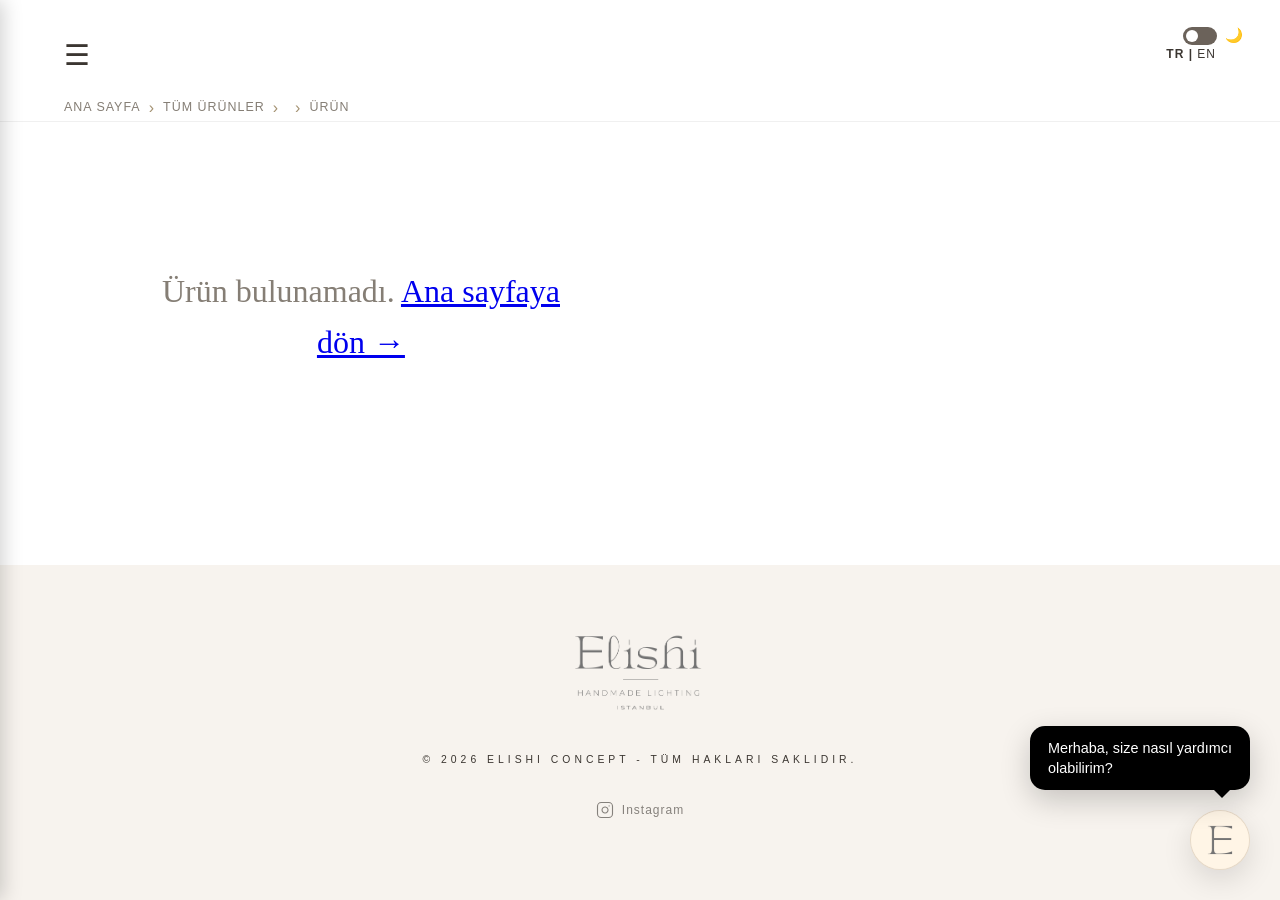
==== product.html @ 79ed32df "commit" ====
<!DOCTYPE html>
<html lang="tr">

<head>
    <meta charset="UTF-8">
    <meta name="viewport" content="width=device-width, initial-scale=1.0">
    <title>El Yapımı Abajur Modelleri | Handmade Bespoke Lampshades | Elishi Concept</title>
    <link rel="icon" type="image/png" href="images/favicon.png?v=5">
    <link rel="shortcut icon" type="image/png" href="images/favicon.png?v=5">
    <meta name="description" content="El yapımı kumaş abajur modelleri, vintage ve özel tasarım aydınlatmalar. Handmade bespoke lampshades, vintage lighting and unique lampstands. Discover Elishi Concept.">
    <!-- Security: Referrer Policy -->
    <meta name="referrer" content="strict-origin-when-cross-origin">
    <!-- Security: Content Security Policy (Tighter for YouTube/Media) -->
    <meta http-equiv="Content-Security-Policy"
        content="default-src 'self' https:; script-src 'self' 'unsafe-inline' https://*.youtube.com https://*.ytimg.com; style-src 'self' 'unsafe-inline' https://fonts.googleapis.com; font-src 'self' https://fonts.gstatic.com; img-src 'self' data: https:; frame-src https://*.youtube.com https://*.youtube-nocookie.com; connect-src 'self' https:; frame-ancestors 'self';">
    <!-- Security: X-Content-Type-Options -->
    <meta http-equiv="X-Content-Type-Options" content="nosniff">
    <link rel="stylesheet" href="style.css?v=109">
    <link rel="stylesheet" href="product.css?v=12">
    <link rel="preconnect" href="https://fonts.googleapis.com">
    <link rel="preconnect" href="https://fonts.gstatic.com" crossorigin>
    <link href="https://fonts.googleapis.com/css2?family=Cormorant+Garamond:ital,wght@0,300;0,400;0,600;1,400&family=Playfair+Display:ital,wght@0,400;0,600;1,400&family=Lato:wght@300;400;700&display=swap"
        rel="stylesheet">
</head>

<body>

    <!-- Kapatma/Gölge Katmanı -->
    <div id="menuOverlay" class="menu-overlay"></div>

    <!-- Yana Açılır Çekmece Menü -->
    <div id="sideDrawer" class="side-drawer">
        <div class="drawer-header">
            <button id="closeBtn" class="close-btn">&times;</button>
        </div>
        <nav class="drawer-nav">
            <a href="index.html#hero" class="drawer-link" data-i18n="nav_home">Ana Sayfa</a>
            <a href="index.html#behind-the-scenes" class="drawer-link" data-i18n="nav_manifesto">Hikayemiz</a>
            <a href="index.html#collection" class="drawer-link" data-i18n="nav_collection">Koleksiyon</a>
        </nav>
    </div>

    <!-- Üst Bar (Navbar) -->
    <header class="navbar">
        <div class="nav-left">
            <button id="hamburgerBtn" class="hamburger-btn" aria-label="Menüyü Aç">&#9776;</button>
        </div>

        <div class="logo nav-center">
            <a href="index.html#hero" aria-label="Ana Sayfa"><img src="images/logo.png?v=3" alt="Elishi Concept Logosu"></a>
        </div>

        <div class="nav-right nav-utilities">
            <span class="lang-switch"><span id="langTr" style="cursor:pointer; font-weight:bold;">TR</span> | <span id="langEn" style="cursor:pointer;">EN</span></span>
            <div class="night-toggle-wrapper" title="Gece Atmosferi">
                <label class="switch micro-switch">
                    <input type="checkbox" id="navbarNightToggle">
                    <span class="slider round"></span>
                </label>
                <span class="moon-icon">🌙</span>
            </div>
        </div>
    </header>

    <!-- Breadcrumb -->
    <nav class="breadcrumb-bar">
        <a href="index.html" data-i18n="bc_home">Ana Sayfa</a>
        <span class="bc-sep">›</span>
        <a href="index.html#collection" data-i18n="filter_all">Koleksiyonlar</a>
        <span class="bc-sep">›</span>
        <a id="breadcrumbCollection" href="#" style="text-transform: uppercase;"></a>
        <span class="bc-sep" id="bcSepCollection">›</span>
        <span id="breadcrumbName" style="text-transform: uppercase;">Ürün</span>
    </nav>

    <!-- Ürün Detay Ana İçeriği -->
    <main class="product-page">

        <!-- SOL: Image Slider -->
        <div class="product-gallery">
            <!-- Thumbnails (solda dikey) -->
            <div class="gallery-thumbs" id="galleryThumbs">
                <!-- JS ile doldurulacak -->
            </div>

            <!-- Ana Büyük Görsel -->
            <div class="gallery-main">
                <div class="gallery-main-inner">
                    <!-- Crossfade için iki üst üste görsel -->
                    <img id="imgA" class="gallery-slide" src="" alt="Ürün Görseli">
                    <img id="imgB" class="gallery-slide" src="" alt="Ürün Görseli">
                    <!-- Önceki / Sonraki oklar -->
                    <button class="gallery-arrow gallery-prev" id="galleryPrev" aria-label="Önceki">&#8249;</button>
                    <button class="gallery-arrow gallery-next" id="galleryNext" aria-label="Sonraki">&#8250;</button>
                    <!-- Indicator dots -->
                    <div class="gallery-dots" id="galleryDots"></div>
                </div>
            </div>
        </div>

        <!-- SAĞ: Ürün Bilgileri -->
        <div class="product-info">
            <!-- Tag (New, Premium vb) -->
            <span class="product-tag" id="productTag"></span>

            <!-- İsim -->
            <h1 class="product-name" id="productName">Yükleniyor...</h1>
            <p class="product-subtitle" id="productSubtitle"></p>

            <!-- Fiyat kaldırıldı -->


            <!-- Ayırıcı çizgi -->
            <hr class="info-divider">

            <!-- Hikaye -->
            <div class="product-story">
                <h3 data-i18n="prod_story">Ürün Hikayesi</h3>
                <p id="productStory"></p>
            </div>

            <!-- Özellikler -->
            <div class="product-features">
                <h3 data-i18n="prod_features">Özellikler</h3>
                <ul id="productFeatures"></ul>
            </div>

            <!-- Sipariş Butonu -->
            <div class="product-actions">
                <a id="shopierBtn" href="https://www.shopier.com/elishiconcept" target="_blank" rel="noopener noreferrer" class="btn-order-primary" data-i18n="buy_shopier">
                    Shopier'den Sipariş Ver
                </a>
            </div>

            <!-- Geri dön linki -->
            <a href="index.html#collection" class="product-back-link" data-i18n="back_collection">
                ← Koleksiyona Dön
            </a>
        </div>

    </main>

    <!-- Footer -->
    <footer id="contact" class="minimal-footer">
        <div class="footer-content-centered">
            <a href="index.html#hero" aria-label="Ana Sayfa"><img loading="lazy" src="images/logo.png?v=3" alt="Elishi Concept Logosu" class="minimal-footer-logo"></a>
            <p class="minimal-copyright">&copy; 2026 ELISHI CONCEPT - <span data-i18n="footer_rights">Tüm hakları saklıdır.</span></p>
            <div class="footer-social">
                <a href="https://www.instagram.com/elishiconcept/" target="_blank" rel="noopener noreferrer" class="footer-instagram-link">
                    <svg xmlns="http://www.w3.org/2000/svg" width="20" height="20" viewBox="0 0 24 24" fill="none" stroke="currentColor" stroke-width="1.5" stroke-linecap="round" stroke-linejoin="round">
                        <rect x="2" y="2" width="20" height="20" rx="5" ry="5"></rect>
                        <path d="M16 11.37A4 4 0 1 1 12.63 8 4 4 0 0 1 16 11.37z"></path>
                        <line x1="17.5" y1="6.5" x2="17.51" y2="6.5"></line>
                    </svg>
                    <span>Instagram</span>
                </a>
            </div>

        </div>
    </footer>

    <!-- Contact Widget -->
    <div class="contact-widget" id="contactWidget">
        <div class="welcome-bubble" id="welcomeBubble">
            Merhaba, size nasıl yardımcı olabilirim?
        </div>
        <div class="contact-popup" id="contactPopup">
            <div class="contact-popup-header">
                <h3 data-i18n="contact_title">Elishi 7/24</h3>
            </div>
            <div class="contact-links">
                <a href="https://wa.me/905325754398?text=Merhaba, bilgi almak istiyorum..." target="_blank" rel="noopener noreferrer" class="contact-link-item">
                    <svg xmlns="http://www.w3.org/2000/svg" width="24" height="24" viewBox="0 0 24 24" fill="none" stroke="currentColor" stroke-width="2" stroke-linecap="round" stroke-linejoin="round"><path d="M22 16.92v3a2 2 0 0 1-2.18 2 19.79 19.79 0 0 1-8.63-3.07 19.5 19.5 0 0 1-6-6 19.79 19.79 0 0 1-3.07-8.67A2 2 0 0 1 4.11 2h3a2 2 0 0 1 2 1.72 12.84 12.84 0 0 0 .7 2.81 2 2 0 0 1-.45 2.11L8.09 9.91a16 16 0 0 0 6 6l2.27-2.27a2 2 0 0 1 2.11-.45 12.84 12.84 0 0 0 2.81.7A2 2 0 0 1 22 16.92z"></path></svg>
                    <span data-i18n="contact_whatsapp">WhatsApp İletişim</span>
                </a>
                <a href="https://www.instagram.com/elishiconcept/" target="_blank" rel="noopener noreferrer" class="contact-link-item">
                    <svg xmlns="http://www.w3.org/2000/svg" width="24" height="24" viewBox="0 0 24 24" fill="none" stroke="currentColor" stroke-width="2" stroke-linecap="round" stroke-linejoin="round"><rect x="2" y="2" width="20" height="20" rx="5" ry="5"></rect><path d="M16 11.37A4 4 0 1 1 12.63 8 4 4 0 0 1 16 11.37z"></path><line x1="17.5" y1="6.5" x2="17.51" y2="6.5"></line></svg>
                    <span data-i18n="contact_instagram">Instagram DM</span>
                </a>
            </div>
        </div>
        <button class="contact-trigger" id="contactTrigger" aria-label="İletişim">
            <img loading="lazy" src="images/favicon.png" alt="Elishi Icon">
        </button>
    </div>

    <script src="translations.js"></script>
    <script src="products.js"></script>
    <script src="product.js"></script>
    <script src="script.js"></script>

</body>

</html>
---- style.css ----
/* Variables */
:root {
    /* Pure Luxury White Theme (Default) */
    --bg-light: #ffffff;
    --text-main: #3b3631;
    --text-muted: #857e75;
    --accent: #a39171;
    --btn-bg: #8c7b61;
    --btn-text: #fff;
    --font-heading: 'Playfair Display', serif;
    --font-serif: 'Cormorant Garamond', serif;
    --font-body: 'Lato', sans-serif;

    --transition: all 0.5s cubic-bezier(0.25, 0.46, 0.45, 0.94);
}

* {
    margin: 0;
    padding: 0;
    box-sizing: border-box;
}

html {
    scroll-behavior: smooth;
}

body {
    background-color: var(--bg-light);
    color: var(--text-main);
    font-family: var(--font-body);
    line-height: 1.6;
    overflow-x: hidden;
    transition: background-color 0.8s ease;
    display: flex;
    flex-direction: column;
    min-height: 100vh;
}

/* Night Mode - Komple Antrasit */
body.night-mode {
    background-color: #2b2e33;
    /* Antrasit */
    color: #e8e3dc;
}

body.night-mode .text-main,
body.night-mode h1,
body.night-mode h2,
body.night-mode h3,
body.night-mode h4 {
    color: #f7f1e6;
}

/* Navbar & Utilities */
.navbar {
    position: absolute;
    top: 0;
    left: 0;
    width: 100%;
    height: 110px;
    padding: 0 5%;
    display: grid;
    grid-template-columns: 1fr auto 1fr;
    align-items: center;
    background: none !important; /* Arka planı tamamen kaldırdım */
    color: #ffffff !important;
    z-index: 1000;
    border-bottom: none !important;
    transition: var(--transition);
}

.nav-left {
    display: flex;
    justify-content: flex-start;
}

.nav-center {
    display: flex;
    justify-content: center;
}

.nav-right {
    display: flex;
    justify-content: flex-end;
    align-items: center;
}

/* Hamburger Butonu */
.hamburger-btn {
    position: relative;
    z-index: 1005;
    background: none;
    border: none;
    font-size: 1.8rem;
    color: #fff; /* Fotoğraf üzerinde görünmesi için beyaz */
    cursor: pointer;
    padding: 0;
    transition: opacity 0.3s ease;
}

.hamburger-btn:hover {
    opacity: 0.7;
}

/* Menü Çekmecesi */
.side-drawer {
    position: fixed;
    top: 0;
    left: -350px;
    width: 350px;
    height: 100vh;
    background: #6a6861;
    /* Gönderdiğiniz koyu taupe/haki-gri fon */
    box-shadow: 2px 0 20px rgba(0, 0, 0, 0.2);
    z-index: 2000;
    transition: left 0.4s cubic-bezier(0.77, 0, 0.175, 1);
    display: flex;
    flex-direction: column;
    padding: 3.5rem 2.5rem;
    /* Resimdeki gibi biraz daha ferah boşluk */
}

.side-drawer.open {
    left: 0;
}



.drawer-header {
    display: flex;
    justify-content: flex-end;
    margin-bottom: 2rem;
}

.close-btn {
    background: none;
    border: none;
    font-size: 2.5rem;
    cursor: pointer;
    color: #ffffff;
    /* Beyaz çarpı */
}

.drawer-nav {
    display: flex;
    flex-direction: column;
    gap: 2.5rem;
    /* Gönderilen resimdeki esnek satır boşluğu */
}

.drawer-link {
    text-decoration: none;
    color: #e6dac3;
    /* BeauVamp lüks bej rengi */
    font-size: 0.8rem;
    /* Küçültülmüş ultra-minimal punto */
    font-family: 'Lato', sans-serif;
    /* Çentiksiz modern font */
    font-weight: 600;
    /* Okunabilirlik için net karakter */
    text-transform: uppercase;
    letter-spacing: 3px;
    /* Görseldeki ekstra ayrık harfler */
    transition: color 0.3s ease, padding-left 0.3s ease, opacity 0.3s ease;
}

.drawer-link:hover {
    opacity: 0.6;
    padding-left: 10px;
}

/* Gölgelendirme (Overlay) - Karartma Etkisi */
.menu-overlay {
    position: fixed;
    top: 0;
    left: 0;
    width: 100vw;
    height: 100vh;
    background: rgba(0, 0, 0, 0.55);
    /* Buzlanma iptal, net siyah koyulaştırma */
    z-index: 1500;
    opacity: 0;
    pointer-events: none;
    transition: opacity 0.4s ease;
}

.menu-overlay.active {
    opacity: 1;
    pointer-events: all;
}

body.night-mode .menu-overlay {
    background: rgba(0, 0, 0, 0.7);
    /* Gece moduna özel yoğun kararma */
}

.nav-utilities {
    display: flex;
    align-items: center;
    gap: 1.5rem;
    font-family: var(--font-body);
    font-size: 0.75rem;
    text-transform: uppercase;
    letter-spacing: 2px;
    font-weight: 700;
    z-index: 1010;
    position: relative;
    color: #fff; /* Fotoğraf üzerinde görünmesi için beyaz */
}

.lang-switch {
    cursor: pointer;
    letter-spacing: 1px;
    white-space: nowrap; /* Metnin alt alta binmesini engeller */
}

.night-toggle-wrapper {
    display: flex;
    align-items: center;
    gap: 0.5rem;
    position: fixed;
    right: 2.2rem;
    top: 1.5rem;
    z-index: 9999;
}

.micro-switch {
    position: relative;
    display: inline-block;
    width: 34px;
    height: 18px;
    margin: 0;
}

.micro-switch input {
    opacity: 0;
    width: 0;
    height: 0;
}

.micro-switch .slider {
    position: absolute;
    cursor: pointer;
    top: 0;
    left: 0;
    right: 0;
    bottom: 0;
    background-color: #6b625a;
    transition: .4s;
}

.micro-switch .slider:before {
    position: absolute;
    content: "";
    height: 12px;
    width: 12px;
    left: 3px;
    bottom: 3px;
    background-color: white;
    transition: .4s;
}

.micro-switch input:checked+.slider {
    background-color: var(--accent);
}

.micro-switch input:checked+.slider:before {
    transform: translateX(16px);
}

.micro-switch .slider.round {
    border-radius: 34px;
}

.micro-switch .slider.round:before {
    border-radius: 50%;
}

.moon-icon {
    font-size: 0.9rem;
}

.logo {
    display: flex;
    justify-content: center;
    align-items: center;
    /* Tam ortaya hizalandı */
    height: 110px;
}

.logo img {
    max-height: 100px;
    margin: 0;
    transform: scale(2.6) translateY(20px);
    max-width: 500px;
    width: auto;
    object-fit: contain;
    z-index: 1000;
    pointer-events: none;
    transition: var(--transition);
    filter: brightness(0) invert(1) !important; /* Beyaz logoyu garantiye aldım */
}

.navbar .mega-nav {
    display: flex;
    gap: 3rem;
}

.navbar nav a {
    text-decoration: none;
    color: var(--text-main);
    font-size: 0.85rem;
    text-transform: uppercase;
    letter-spacing: 1.5px;
    transition: color 0.3s;
    font-weight: 700;
}

.navbar nav a:hover {
    color: var(--accent);
}

/* Hero Section */
.hero-section {
    position: relative;
    height: 100vh;
    width: 100%;
    display: flex;
    align-items: flex-end; /* İçeriği en alta çektik */
    justify-content: center;
    padding-bottom: 120px; /* Noktaların biraz üzerine hizaladık */
    text-align: center;
    overflow: hidden;
}

.hero-slider {
    position: absolute;
    top: 0;
    left: 0;
    width: 100%;
    height: 100%;
    z-index: 1;
}

.slide {
    position: absolute;
    top: 0;
    left: 0;
    width: 100%;
    height: 100%;
    background-size: cover;
    background-position: center;
    opacity: 0;
    transition: opacity 1.5s ease-in-out;
}

.slide.active {
    opacity: 1;
}

/* Overlay to ensure text readability */
.hero-slider::after {
    content: '';
    position: absolute;
    top: 0;
    left: 0;
    width: 100%;
    height: 100%;
    background: linear-gradient(rgba(0, 0, 0, 0.4), rgba(0, 0, 0, 0.1));
    z-index: 2;
}

.hero-content {
    position: relative;
    z-index: 10;
    max-width: 800px;
    padding: 0 5%;
}

body.night-mode .hero-section {
    background: linear-gradient(rgba(26, 23, 20, 0.7), rgba(26, 23, 20, 0.9)), url("images/banner.webp") center/cover;
}

.hero-content {
    max-width: 800px;
    animation: fadeIn 1.5s ease;
}

.hero-content .subtitle {
    font-family: var(--font-serif);
    font-style: italic;
    font-size: 1.5rem;
    color: var(--accent);
    margin-bottom: 0.5rem;
}

.hero-content h1 {
    font-family: 'Cormorant Garamond', serif;
    font-size: 56px;
    font-weight: 300;
    letter-spacing: 1px;
    line-height: 1.1;
    margin-bottom: 8rem; /* Koleksiyonu İncele butonu ile araya daha geniş boşluk eklendi */
}

.hero-content .subtitle {
    font-family: 'Inter', sans-serif;
    font-size: 15px;
    max-width: 420px;
    line-height: 1.6;
    margin-top: 20px;
    color: #fff;
}

/* Slider Dots */
.slider-dots {
    position: absolute;
    bottom: 30px;
    left: 50%;
    transform: translateX(-50%);
    display: flex;
    gap: 15px;
    z-index: 20;
}

.dot {
    width: 10px;
    height: 10px;
    border-radius: 50%;
    border: 1px solid rgba(255, 255, 255, 0.5);
    cursor: pointer;
    transition: all 0.3s ease;
}

.dot.active {
    background: #fff;
    transform: scale(1.3);
}


/* NEW: Behind The Scenes Section */
.behind-scenes-section {
    padding: 6rem 5%;
    background-color: #ffffff;
    border-bottom: 1px solid #f0f0f0;
    transition: var(--transition);
}

body.night-mode .behind-scenes-section {
    background-color: #2b2e33;
    /* Antrasit */
    border-color: #3e4249;
}

.behind-scenes-split {
    display: flex;
    max-width: 1200px;
    margin: 0 auto;
    align-items: flex-start; /* Metin hizalaması için üste çekildi */
    gap: 5rem;
}

.bts-image {
    flex: 1;
    border: 1px solid #f0f0f0;
    padding: 1rem;
    background: #fff;
    box-shadow: 0 10px 40px rgba(0, 0, 0, 0.05);
    position: relative;
    overflow: hidden;
}

body.night-mode .bts-image {
    background: #2b2e33;
    /* Antrasit */
    border-color: #3e4249;
    box-shadow: 0 10px 40px rgba(0, 0, 0, 0.3);
}

.bts-image img {
    width: 100%;
    height: auto;
    display: block;
    aspect-ratio: 4/5;
    object-fit: cover;
    filter: sepia(0.2) contrast(1.1);
}

body.night-mode .bts-image img {
    filter: brightness(0.8) sepia(0.3);
}

.bts-text {
    flex: 1;
}

.bts-text .category-tag {
    font-family: var(--font-body);
    font-size: 0.8rem;
    text-transform: uppercase;
    letter-spacing: 3px;
    color: var(--accent);
    display: block;
    margin-bottom: 1.5rem;
    font-weight: 700;
}

.bts-text h2 {
    font-family: var(--font-heading);
    font-weight: 400;
    font-size: 3rem;
    margin-bottom: 2rem;
    line-height: 1.2;
}

.bts-text p {
    font-family: var(--font-serif);
    font-size: 1.3rem;
    line-height: 1.7;
    color: var(--text-muted);
    margin-bottom: 1.5rem;
}

.bts-expandable {
    max-height: 200px; /* JS ile videoya göre güncellenecek */
    overflow: hidden;
    position: relative;
    transition: max-height 0.8s cubic-bezier(0.4, 0, 0.2, 1);
}

.bts-expandable.expanded {
    max-height: 3000px !important; /* Yeterince büyük bir değer */
}

/* Metin biterken hafif bir silikleşme efekti */
.bts-expandable:not(.expanded)::after {
    content: '';
    position: absolute;
    bottom: 0;
    left: 0;
    width: 100%;
    height: 60px;
    background: linear-gradient(transparent, #ffffff);
    pointer-events: none;
    transition: opacity 0.3s ease;
}

body.night-mode .bts-expandable:not(.expanded)::after {
    background: linear-gradient(transparent, #2b2e33);
}

.bts-expandable.expanded::after {
    opacity: 0;
}

.bts-read-more {
    background: none;
    border: none;
    color: var(--accent);
    font-family: var(--font-body);
    font-size: 1rem;
    font-weight: 700;
    cursor: pointer;
    padding: 0;
    margin-top: 0.5rem;
    margin-bottom: 1.5rem;
    text-transform: lowercase;
    letter-spacing: 1px;
    transition: var(--transition);
    display: block;
}

.bts-read-more:hover {
    letter-spacing: 2px;
    opacity: 0.8;
}

body.night-mode .bts-text p {
    color: #a39c94;
}

/* Buttons */
.btn-classic,
.btn-classic-dark,
.btn-classic-outline {
    display: inline-block;
    padding: 1rem 2.5rem;
    text-decoration: none;
    font-family: var(--font-body);
    font-size: 0.85rem;
    text-transform: uppercase;
    letter-spacing: 2px;
    transition: var(--transition);
    cursor: pointer;
    border: none;
    font-weight: 700;
}

.btn-classic {
    background: var(--text-main);
    color: var(--bg-light);
}

.btn-classic:hover {
    background: var(--accent);
    color: #fff;
}

.btn-classic-dark {
    background: var(--btn-bg);
    color: var(--btn-text);
    text-align: center;
}

.btn-classic-dark:hover {
    background: #5c201c;
}

.btn-classic-outline {
    background: transparent;
    border: 1px solid var(--text-main);
    color: var(--text-main);
    text-align: center;
}

body.night-mode .btn-classic-outline {
    border-color: #e8e3dc;
    color: #e8e3dc;
}

.btn-classic-outline:hover {
    background: var(--text-main);
    color: var(--bg-light);
}

body.night-mode .btn-classic-outline:hover {
    background: #e8e3dc;
    color: #1a1714;
}

/* Section Title & Subtitle */
.section-title {
    font-family: var(--font-heading);
    font-size: 2.8rem;
    text-align: center;
    margin-bottom: 0.8rem;
    font-weight: 400;
}

.section-subtitle {
    font-family: var(--font-body);
    font-size: 0.8rem;
    text-align: center;
    margin-bottom: 4rem;
    color: var(--text-muted);
    letter-spacing: 3px;
    text-transform: uppercase;
    font-weight: 300;
    opacity: 0.7;
}

/* Collection Section */
.collection-section {
    padding: 6rem 5% 6rem;
    background-color: #fafafa;
    transition: background-color 0.5s ease;
}

/* Dynamic Filtering Styles */
.grid-container.centered-group {
    display: flex;
    justify-content: center;
    flex-wrap: wrap;
    gap: 3rem;
}

.grid-container.centered-group .grid-item {
    flex: 0 0 350px;
    max-width: 350px;
    width: 100%;
}

.grid-item {
    transition: opacity 0.4s ease, transform 0.4s ease, visibility 0.4s;
}

.grid-item.hidden {
    display: none;
    opacity: 0;
    transform: scale(0.95);
}

.grid-item.fade-in {
    animation: fadeInProduct 0.6s forwards;
}

@keyframes fadeInProduct {
    from { opacity: 0; transform: translateY(10px); }
    to { opacity: 1; transform: translateY(0); }
}

body.night-mode .collection-section {
    background-color: #2b2e33;
}

.grid-container {
    display: grid;
    grid-template-columns: repeat(3, 1fr);
    gap: 3rem;
    max-width: 1200px;
    margin: 0 auto;
}

.grid-item {
    text-align: center;
    text-decoration: none;
    color: inherit;
    display: block;
    cursor: pointer;
    /* Allow hover image swap to still work */
    transition: var(--transition);
}

.item-img-wrapper {
    overflow: hidden;
    position: relative;
    margin-bottom: 1.5rem;
    aspect-ratio: 4/5;
    border: 1px solid #f0f0f0;
    padding: 0.5rem;
    background: #fff;
    transition: var(--transition);
}

body.night-mode .item-img-wrapper {
    background: #2b2e33;
    /* Antrasit */
    border-color: #3e4249;
}

.item-img-wrapper img {
    width: calc(100% - 1rem);
    /* padding hesaplaması */
    height: calc(100% - 1rem);
    object-fit: contain;
    transition: transform 1s ease, opacity 0.5s ease-in-out;
    position: absolute;
    top: 0.5rem;
    left: 0.5rem;
}

/* Light Toggle Mechanics */
.item-img-wrapper .img-on {
    opacity: 0;
}

.item-img-wrapper .img-off {
    opacity: 1;
}

/* Hover effect */
.grid-item:hover .item-img-wrapper .img-on,
.grid-item.auto-on .item-img-wrapper .img-on {
    opacity: 1;
}

.grid-item:hover .item-img-wrapper .img-off,
.grid-item.auto-on .item-img-wrapper .img-off {
    opacity: 0;
}

/* Night Mode Enforcer */
body.night-mode .item-img-wrapper .img-on {
    opacity: 1 !important;
}

body.night-mode .item-img-wrapper .img-off {
    opacity: 0 !important;
}

.grid-item:hover .item-img-wrapper img {
    transform: scale(1.03);
}

.item-info h4 {
    font-family: var(--font-heading);
    font-size: 1.2rem;
    font-weight: 400;
    margin-bottom: 0.5rem;
}

/* Fiyat sınıfları kaldırıldı */


/* Minimalist Centered Footer */
.minimal-footer {
    background-color: #f7f3ee;
    /* Marka spesifik Krem/Keten rengi */
    padding: 4rem 5% 5rem;
    /* Metinleri ve dev logoyu sarmalaması için aşağı doğru iyice uzatıldı */
    box-sizing: border-box;
    display: flex;
    justify-content: center;
    align-items: center;
    text-align: center;
    margin-top: auto;
}

body.night-mode .minimal-footer {
    background-color: #2b2e33;
}

.footer-content-centered {
    display: flex;
    flex-direction: column;
    align-items: center;
    justify-content: center;
    gap: 0.5rem;
    /* 100px içerisine rahatlıkla oturması için ufaltıldı */
}

.minimal-footer-logo {
    max-height: 100px;
    /* Üst logo ile tam simetri */
    margin: 0;
    transform: scale(2.6) translateY(10px);
    max-width: 500px;
    width: auto;
    object-fit: contain;
    transition: var(--transition);
}

body.night-mode .minimal-footer-logo {
    opacity: 0.85;
    /* Gece modunda hafif matlaşma */
}

.minimal-copyright {
    font-family: 'Lato', sans-serif;
    font-size: 0.65rem;
    /* İstek üzerine iyice küçültüldü */
    margin: 0;
    /* Boşlukları sıfırla */
    padding-top: 0.5rem;
    /* Yapışık ama okunaklı minimal alan */
    color: var(--text-main);
    text-transform: uppercase;
    letter-spacing: 4px;
    font-weight: 500;
}

body.night-mode .minimal-copyright {
    color: #e8e3dc;
}

/* Floating Controllers (Night & Theme) */
.floating-theme-btn {
    position: fixed;
    bottom: 25px;
    right: 25px;
    background: var(--text-main);
    color: var(--bg-light);
    border: none;
    padding: 0.9rem 1.6rem;
    font-family: var(--font-body);
    font-weight: 700;
    text-transform: uppercase;
    letter-spacing: 1.5px;
    font-size: 0.75rem;
    cursor: pointer;
    border-radius: 50px;
    box-shadow: 0 4px 15px rgba(0, 0, 0, 0.15);
    z-index: 9999;
    transition: var(--transition);
}

.floating-theme-btn:hover {
    transform: translateY(-4px);
    box-shadow: 0 8px 25px rgba(0, 0, 0, 0.2);
    background: var(--accent);
    color: #fff;
}

/* Footer Instagram Link */
.footer-social {
    margin-top: 1.5rem;
    display: flex;
    justify-content: center;
    position: relative;
    z-index: 10;
}

.footer-instagram-link {
    color: var(--text-main);
    opacity: 0.6;
    transition: var(--transition);
    display: flex;
    align-items: center;
    gap: 8px;
    text-decoration: none;
    font-size: 0.75rem;
    letter-spacing: 1px;
}

.footer-instagram-link:hover {
    opacity: 1;
    color: var(--accent);
}

.footer-instagram-link svg {
    width: 18px;
    height: 18px;
}

/* New Contact Widget (Elishi 7/24) */
.contact-widget {
    position: fixed;
    bottom: 30px;
    right: 30px;
    z-index: 10000;
}

.contact-trigger {
    width: 60px;
    height: 60px;
    background-color: #f7ebdc; /* Logodaki bej rengi */
    border-radius: 50%;
    box-shadow: 0 10px 30px rgba(0, 0, 0, 0.12);
    display: flex;
    align-items: center;
    justify-content: center;
    cursor: pointer;
    transition: var(--transition);
    border: 1px solid rgba(163, 145, 113, 0.2); /* --accent */
    padding: 0;
    overflow: hidden;
}

.contact-trigger img {
    width: 100%;
    height: 100%;
    object-fit: cover;
    transform: scale(1.1); /* Boyutu normale döndürüldü, bej arka plan boşlukları kapatacak */
    transition: transform 0.5s cubic-bezier(0.2, 0.8, 0.2, 1);
}

.contact-trigger:hover {
    transform: scale(1.05);
    box-shadow: 0 15px 40px rgba(163, 145, 113, 0.25);
}

.contact-trigger:hover img {
    transform: scale(1.2);
}

/* Welcome Bubble (Vakko Style) */
.welcome-bubble {
    position: absolute;
    bottom: 80px;
    right: 0;
    width: 220px;
    background: #000;
    color: #fff;
    padding: 12px 18px;
    border-radius: 15px;
    font-size: 0.9rem;
    font-family: var(--font-main);
    line-height: 1.4;
    box-shadow: 0 10px 30px rgba(0, 0, 0, 0.2);
    opacity: 0;
    visibility: hidden;
    transform: translateY(10px);
    transition: all 0.5s ease;
    z-index: 10001;
    text-align: left;
}

.welcome-bubble.show {
    opacity: 1;
    visibility: visible;
    transform: translateY(0);
}

/* Bubble Arrow */
.welcome-bubble::after {
    content: '';
    position: absolute;
    bottom: -8px;
    right: 20px;
    border-width: 8px 8px 0;
    border-style: solid;
    border-color: #000 transparent transparent;
}

/* Contact Popup Card */
.contact-popup {
    position: absolute;
    bottom: 80px;
    right: 0;
    width: 280px;
    background: rgba(255, 255, 255, 0.85);
    backdrop-filter: blur(15px);
    -webkit-backdrop-filter: blur(15px);
    border-radius: 20px;
    padding: 24px;
    box-shadow: 0 20px 50px rgba(0, 0, 0, 0.15);
    border: 1px solid rgba(255, 255, 255, 0.3);
    opacity: 0;
    visibility: hidden;
    transform: translateY(20px) scale(0.95);
    transition: all 0.5s cubic-bezier(0.2, 0.8, 0.2, 1);
    transform-origin: bottom right;
}

.contact-popup.active {
    opacity: 1;
    visibility: visible;
    transform: translateY(0) scale(1);
}

.contact-popup-header {
    margin-bottom: 20px;
    text-align: center;
}

.contact-popup-header h3 {
    font-family: var(--font-heading);
    font-size: 1.4rem;
    font-weight: 400;
    margin: 0;
    color: var(--text-main);
}

.contact-popup-header p {
    font-size: 0.75rem;
    color: var(--text-muted);
    text-transform: uppercase;
    letter-spacing: 2px;
    margin-top: 4px;
}

.contact-links {
    display: flex;
    flex-direction: column;
    gap: 12px;
}

.contact-link-item {
    display: flex;
    align-items: center;
    gap: 12px;
    padding: 12px 16px;
    background: rgba(255, 255, 255, 0.5);
    border: 1px solid rgba(163, 145, 113, 0.1);
    border-radius: 12px;
    text-decoration: none;
    color: var(--text-main);
    font-size: 0.9rem;
    font-weight: 600;
    transition: all 0.3s ease;
}

.contact-link-item:hover {
    background: var(--bg-light);
    border-color: var(--accent);
    transform: translateX(5px);
    box-shadow: 0 4px 12px rgba(0, 0, 0, 0.05);
}

.contact-link-item svg {
    width: 20px;
    height: 20px;
    color: var(--accent);
}

/* Night Mode Overrides */
body.night-mode .contact-trigger {
    background-color: #3e4249;
    border-color: rgba(255, 255, 255, 0.1);
}

body.night-mode .contact-popup {
    background: rgba(43, 46, 51, 0.9);
    border-color: rgba(255, 255, 255, 0.1);
}

body.night-mode .contact-popup-header h3 {
    color: #f7f1e6;
}

body.night-mode .contact-link-item {
    background: rgba(255, 255, 255, 0.05);
    color: #e8e3dc;
    border-color: rgba(255, 255, 255, 0.1);
}

body.night-mode .contact-link-item:hover {
    background: rgba(255, 255, 255, 0.1);
    border-color: var(--accent);
}

/* Adjust mobile position */
@media (max-width: 600px) {
    .contact-widget {
        bottom: 20px;
        right: 20px;
    }
    .contact-trigger {
        width: 50px;
        height: 50px;
    }
    .contact-popup {
        width: 260px;
        bottom: 70px;
        right: 0;
    }
}


/* Floating Night button removed for cleaner top-bar switch */

/* Animations */
@keyframes fadeIn {
    from {
        opacity: 0;
        transform: translateY(20px);
    }

    to {
        opacity: 1;
        transform: translateY(0);
    }
}

/* Responsiveness */
@media (max-width: 900px) {
    .navbar {
        display: grid;
        grid-template-columns: 1fr auto 1fr;
        height: 130px; /* Okunabilirlik için bant genişletildi */
        padding: 0 5%;
        gap: 0;
        align-items: center;
    }

    .nav-left {
        width: auto;
        justify-content: flex-start;
    }

    .logo {
        height: 130px;
    }

    .logo img {
        transform: scale(2.2) translateY(40px); /* 35px -> 40px */
        max-height: 90px;
        max-width: 160px; /* Yanlara daha fazla alan için genişlik kısıtlandı */
    }

    .nav-utilities {
        margin-top: 0.5rem;
    }

    .behind-scenes-split {
        flex-direction: column;
        gap: 3rem;
    }

    .grid-container {
        grid-template-columns: repeat(2, 1fr);
    }

    .hero-content h1 {
        font-size: 3.5rem;
    }

    .navbar .mega-nav {
        gap: 1.5rem;
        flex-wrap: wrap;
        justify-content: center;
    }
}

@media (max-width: 600px) {
    .navbar {
        height: 150px;
        padding: 0 4%;
    }

    .logo {
        height: 150px;
    }

    .logo img {
        transform: scale(2.8) translateY(15px); /* 10px -> 15px */
        max-height: 110px;
        max-width: 140px;
    }

    .nav-utilities {
        display: flex;
        flex-direction: column; /* Dikey yerleşim: Diller üstte, AyDede altta */
        align-items: flex-end; /* Sağa yaslı hizalama */
        gap: 0.1rem; /* Elemanlar arası minimum dikey boşluk */
        flex-shrink: 0;
        justify-content: center;
        min-width: 80px;
        z-index: 1010; /* Mobil görünümde katman önceliği sağlandı */
        position: relative;
    }

    .lang-switch {
        font-size: 0.8rem;
        line-height: normal;
    }

    .night-toggle-wrapper {
        position: fixed;
        right: 1.5rem;
        top: 1.5rem;
        z-index: 9999;
    }

    .grid-container {
        grid-template-columns: 1fr;
    }

    .grid-container.centered-group .grid-item {
        flex: 0 0 100%;
        max-width: 100%;
    }

    .hero-content h1 {
        font-size: 2.8rem;
    }
}

.hero-content h1 {
    font-family: 'Cormorant Garamond', serif;
    font-size: 56px;
    font-weight: 300;
    letter-spacing: 1px;
    line-height: 1.1;
}

.hero-content .subtitle {
    font-family: 'Inter', sans-serif;
    font-size: 15px;
    max-width: 420px;
    line-height: 1.6;
    margin-top: 20px;
    color: #555;
}

.drawer-link {
    display: block;
    margin-bottom: 28px;
    text-decoration: none;
    color: #e8e3db;
}

/* Türkçe */
.drawer-link .tr {
    font-family: 'Cormorant Garamond', serif;
    font-size: 26px;
    letter-spacing: 1px;
}

/* İngilizce */
.drawer-link .en {
    font-family: 'Inter', sans-serif;
    font-size: 11px;
    letter-spacing: 2px;
    opacity: 0.6;
    margin-top: 3px;
    display: block;
}

/* hover efekti */
.drawer-link:hover .tr {
    color: #d6c3a3;
    transform: translateX(4px);
    transition: all 0.3s ease;
}

.drawer-link:hover .en {
    opacity: 1;
}

/* ===================== PREMIUM SIDE DRAWER MENU ===================== */
.drawer-nav {
    padding: 100px 50px; /* Ferah ama dengeli boşluk */
    display: flex;
    flex-direction: column;
    gap: 25px;
}

/* Ana Link & Item Stili */
.drawer-item {
    display: flex;
    flex-direction: column;
    width: 100%; /* Daha kolay hover için tam genişlik */
}

.drawer-link {
    font-family: 'Cormorant Garamond', serif;
    font-size: 18px; /* Daha premium/küçük boyut */
    font-weight: 300;
    letter-spacing: 2.2px;
    text-transform: uppercase;
    color: #e7e2dc;
    text-decoration: none;
    display: flex;
    align-items: center;
    justify-content: space-between; /* İkonu sağa yaslar */
    width: 100%;
    cursor: pointer;
    transition: all 0.4s cubic-bezier(0.25, 1, 0.5, 1);
    opacity: 0.75;
}

/* Koleksiyon yanına şık bir + ekleme */
.collection-trigger::after {
    content: '+';
    font-size: 14px;
    font-family: 'Inter', sans-serif;
    font-weight: 200;
    transition: transform 0.4s cubic-bezier(0.4, 0, 0.2, 1);
}

.drawer-link:hover {
    color: #d6bc9f;
    opacity: 1;
    letter-spacing: 2.8px;
    transform: translateX(5px);
}

/* Hover olunca artıyı döndür */
.drawer-item:hover .collection-trigger::after {
    transform: rotate(45deg);
    color: #d6bc9f;
}

/* Alt Menü (Submenu) Konteynırı */
.submenu {
    max-height: 0;
    opacity: 0;
    visibility: hidden;
    overflow: hidden;
    padding-left: 5px;
    display: flex;
    flex-direction: column;
    gap: 12px;
    transition: all 0.5s cubic-bezier(0.4, 0, 0.2, 1);
}

/* Hover (Desktop) & Active (Mobile/Click) Alt Menü Açılışı */
.drawer-item:hover .submenu,
.drawer-item.active .submenu {
    max-height: 250px;
    opacity: 1;
    visibility: visible;
    margin-top: 18px;
    margin-bottom: 10px;
}

/* Hover & Active olunca artıyı döndür */
.drawer-item:hover .collection-trigger::after,
.drawer-item.active .collection-trigger::after {
    transform: rotate(45deg);
    color: #d6bc9f;
}

/* Alt Menü Linkleri */
.submenu-link {
    font-family: 'Inter', sans-serif;
    font-size: 10.5px; /* Daha premium/küçük */
    letter-spacing: 1.8px;
    text-transform: uppercase;
    color: #a39c94;
    text-decoration: none;
    transition: all 0.3s ease;
    padding-left: 10px;
}

.submenu-link:hover {
    color: #e7e2dc;
    transform: translateX(6px);
}

/* Aktif Sayfa İçin (Opsiyonel) */
.drawer-link.active {
    color: #d6bc9f;
    opacity: 1;
}

/* Mobil için yumuşak bir dokunuş */
@media (max-width: 600px) {
    .drawer-nav {
        padding: 80px 40px;
    }
    .drawer-link {
        font-size: 17px;
    }
}

/* SEO & Philosophy Subtitle Headers */
.philosophy-subtitle {
    font-family: var(--font-serif);
    font-size: 1.2rem;
    color: var(--text-muted);
    font-style: italic;
    margin-bottom: 2.5rem;
    line-height: 1.4;
}

.guide-section {
    padding: 8rem 5%;
    background-color: #fafaf9; /* Hafif kırık beyaz / warm grey */
    border-top: 1px solid #f0f0f0;
}

body.night-mode .guide-section {
    background-color: #24272b;
    border-top: 1px solid #333;
}

.guide-container {
    max-width: 1000px;
    margin: 0 auto;
}

.guide-content {
    display: grid;
    grid-template-columns: 1fr 1fr;
    gap: 5rem;
}

.guide-item h3 {
    font-family: var(--font-serif);
    font-size: 1.6rem;
    margin-bottom: 1.5rem;
    color: var(--accent);
    position: relative;
    padding-bottom: 1rem;
}

.guide-item h3::after {
    content: '';
    position: absolute;
    bottom: 0;
    left: 0;
    width: 40px;
    height: 1px;
    background-color: var(--accent);
    opacity: 0.5;
}

.guide-item p {
    font-size: 1.05rem;
    color: var(--text-muted);
    line-height: 1.8;
}

@media (max-width: 900px) {
    .guide-content {
        grid-template-columns: 1fr;
        gap: 4rem;
    }
    .guide-section {
        padding: 5rem 8%;
    }
}

/* SES KONTROL BUTONU STİLLERİ */
.video-volume-btn {
    position: absolute;
    bottom: 15px;
    right: 15px;
    width: 40px;
    height: 40px;
    border-radius: 50%;
    z-index: 999;
    background: rgba(0, 0, 0, 0.6);
    border: 1px solid rgba(255, 255, 255, 0.5);
    backdrop-filter: blur(5px);
}

.video-volume-btn:hover {
    background: rgba(163, 145, 113, 0.9); /* --accent */
    transform: scale(1.1);
}

#volumeIcon {
    line-height: 1;
    pointer-events: none;
}
---- product.css ----
/* =====================================================
   ÜRÜN DETAY SAYFASI STİLLERİ
   ===================================================== */

/* Breadcrumb */
/* Navbar Override for Product Page */
.navbar {
    position: relative !important;
    padding: 0 5% !important; /* Menü yüksekliği daha da daraltıldı */
    background: transparent !important;
}

/* Light mode'da (gece modu kapalıyken) logo ve butonları koyu yap */
body:not(.night-mode) .navbar,
body:not(.night-mode) .hamburger-btn,
body:not(.night-mode) .nav-utilities {
    color: var(--text-main) !important;
}

body:not(.night-mode) .logo img {
    filter: invert(1) opacity(0.8);
}

.breadcrumb-bar {
    position: relative;
    z-index: 100;
    padding: 0 5% !important; /* Breadcrumb boşluğu minimize edildi */
    margin-top: -15px; /* Yazıları 10px daha yukarı taşıdık */
    font-family: var(--font-body);
    font-size: 0.78rem;
    letter-spacing: 1px;
    color: var(--text-muted);
    text-transform: uppercase;
    border-bottom: 1px solid #f0f0f0;
    display: flex;
    align-items: center;
    gap: 0.5rem;
}

.breadcrumb-bar a {
    color: var(--text-muted);
    text-decoration: none;
    transition: color 0.2s;
}

.breadcrumb-bar a:hover {
    color: var(--accent);
}

.bc-sep {
    color: var(--accent);
    font-size: 1rem;
}

body.night-mode .breadcrumb-bar {
    border-color: #3e4249;
}

/* ===================== PRODUCT PAGE LAYOUT ===================== */
.product-page {
    display: grid;
    grid-template-columns: 1fr 1fr;
    gap: 4rem;
    max-width: 1260px;
    margin: 3rem auto 5rem;
    padding: 0 5%;
    flex: 1;
    align-items: start;
}

/* ===================== GALLERY - LEFT SIDE ===================== */
.product-gallery {
    display: flex;
    gap: 1rem;
    position: sticky;
    top: 2rem;
}

/* Küçük thumbnail kolonları (sol dikey) */
.gallery-thumbs {
    display: flex;
    flex-direction: column;
    gap: 0.6rem;
    width: 80px;
    flex-shrink: 0;
}

.gallery-thumb {
    width: 80px;
    height: 80px;
    object-fit: cover;
    border: 2px solid transparent;
    cursor: pointer;
    transition: border-color 0.2s, opacity 0.2s;
    opacity: 0.55;
    background: #f7f3ee;
    padding: 3px;
}

.gallery-thumb:hover {
    opacity: 0.85;
    border-color: var(--accent);
}

.gallery-thumb.active {
    opacity: 1;
    border-color: var(--text-main);
}

body.night-mode .gallery-thumb {
    background: #2b2e33;
    border-color: transparent;
}

body.night-mode .gallery-thumb.active {
    border-color: #e8e3dc;
}

/* Ana büyük görsel alanı */
.gallery-main {
    flex: 1;
}

.gallery-main-inner {
    position: relative;
    aspect-ratio: 4/5;
    background: #f7f3ee;
    overflow: hidden;
}

body.night-mode .gallery-main-inner {
    background: #22262b;
}

/* Crossfade: iki görsel üst üste */
.gallery-slide {
    position: absolute;
    inset: 0;
    width: 100%;
    height: 100%;
    object-fit: contain;
    display: block;
    opacity: 0;
    transition: opacity 0.55s ease;
    will-change: opacity;
}

.gallery-slide.active {
    opacity: 1;
}

/* Ok butonları */
.gallery-arrow {
    position: absolute;
    top: 50%;
    transform: translateY(-50%);
    background: rgba(255, 255, 255, 0.9);
    border: none;
    font-size: 2rem;
    line-height: 1;
    padding: 0.4rem 0.7rem;
    cursor: pointer;
    z-index: 5;
    transition: background 0.2s, color 0.2s;
    color: var(--text-main);
    box-shadow: 0 2px 12px rgba(0,0,0,0.10);
}

.gallery-arrow:hover {
    background: var(--text-main);
    color: #fff;
}

body.night-mode .gallery-arrow {
    background: rgba(43, 46, 51, 0.92);
    color: #e8e3dc;
}

body.night-mode .gallery-arrow:hover {
    background: #e8e3dc;
    color: #2b2e33;
}

.gallery-prev { left: 0.6rem; }
.gallery-next { right: 0.6rem; }

/* Indicator dots */
.gallery-dots {
    position: absolute;
    bottom: 0.8rem;
    left: 0;
    right: 0;
    display: flex;
    justify-content: center;
    gap: 0.4rem;
}

.gallery-dot {
    width: 7px;
    height: 7px;
    border-radius: 50%;
    background: rgba(0,0,0,0.25);
    cursor: pointer;
    transition: background 0.2s, transform 0.2s;
    border: none;
    padding: 0;
}

.gallery-dot.active {
    background: var(--text-main);
    transform: scale(1.35);
}

body.night-mode .gallery-dot {
    background: rgba(255,255,255,0.25);
}

body.night-mode .gallery-dot.active {
    background: #e8e3dc;
}

/* ===================== PRODUCT INFO - RIGHT SIDE ===================== */
.product-info {
    display: flex;
    flex-direction: column;
    gap: 1.4rem;
    padding-top: 0.5rem;
}

/* Ürün Etiketi (Bestseller, Yeni vb) */
.product-tag {
    display: inline-block;
    font-family: var(--font-body);
    font-size: 0.7rem;
    letter-spacing: 3px;
    font-weight: 700;
    text-transform: uppercase;
    color: #fff;
    background: var(--accent);
    padding: 0.3rem 0.9rem;
    align-self: flex-start;
}

.product-tag:empty {
    display: none;
}

/* Ürün Adı */
.product-name {
    font-family: var(--font-heading);
    font-size: 2.6rem;
    font-weight: 400;
    line-height: 1.15;
    color: var(--text-main);
    margin: 0;
}

.product-subtitle {
    font-family: var(--font-serif);
    font-style: italic;
    font-size: 1.1rem;
    color: var(--accent);
    margin: 0;
}


/* Divider */
.info-divider {
    border: none;
    border-top: 1px solid #f0f0f0;
    margin: 0;
}

body.night-mode .info-divider {
    border-color: #3e4249;
}

/* Hikaye */
.product-story h3,
.product-features h3 {
    font-family: var(--font-body);
    font-size: 0.72rem;
    font-weight: 700;
    letter-spacing: 3px;
    text-transform: uppercase;
    color: var(--accent);
    margin-bottom: 0.8rem;
}

.product-story p {
    font-family: var(--font-serif);
    font-size: 1.2rem;
    line-height: 1.75;
    color: var(--text-muted);
}

body.night-mode .product-story p {
    color: #a39c94;
}

/* Özellikler listesi */
.product-features ul {
    list-style: none;
    display: flex;
    flex-direction: column;
    gap: 0.6rem;
}

.product-features li {
    display: flex;
    align-items: baseline;
    gap: 0.7rem;
    font-family: var(--font-body);
    font-size: 0.88rem;
    color: var(--text-main);
    border-bottom: 1px solid #f7f3ee;
    padding-bottom: 0.6rem;
}

body.night-mode .product-features li {
    border-color: #3e4249;
    color: #e8e3dc;
}

.feat-icon {
    font-size: 1rem;
    width: 22px;
    text-align: center;
    flex-shrink: 0;
}

.feat-label {
    font-weight: 700;
    width: 90px;
    flex-shrink: 0;
    color: var(--text-muted);
    font-size: 0.78rem;
    letter-spacing: 0.5px;
    text-transform: uppercase;
}

.feat-value {
    flex: 1;
}

/* Sipariş Butonları */
.product-actions {
    display: flex;
    flex-direction: column;
    gap: 0.8rem;
    margin-top: 0.4rem;
}

.btn-order-primary {
    display: block;
    text-align: center;
    padding: 1.1rem 2rem;
    background: var(--text-main);
    color: #fff;
    font-family: var(--font-body);
    font-size: 0.85rem;
    font-weight: 700;
    text-transform: uppercase;
    letter-spacing: 2.5px;
    text-decoration: none;
    transition: background 0.3s, transform 0.2s;
}

.btn-order-primary:hover {
    background: var(--accent);
    transform: translateY(-2px);
}

.btn-order-secondary {
    display: block;
    text-align: center;
    padding: 0.9rem 2rem;
    background: transparent;
    border: 1px solid var(--text-main);
    color: var(--text-main);
    font-family: var(--font-body);
    font-size: 0.82rem;
    font-weight: 700;
    text-transform: uppercase;
    letter-spacing: 2px;
    text-decoration: none;
    transition: background 0.3s, color 0.3s;
}

.btn-order-secondary:hover {
    background: var(--text-main);
    color: #fff;
}

body.night-mode .btn-order-secondary {
    border-color: #e8e3dc;
    color: #e8e3dc;
}

body.night-mode .btn-order-secondary:hover {
    background: #e8e3dc;
    color: #2b2e33;
}

/* Geri Dön */
.product-back-link {
    font-family: var(--font-body);
    font-size: 0.78rem;
    letter-spacing: 1.5px;
    text-transform: uppercase;
    color: var(--text-muted);
    text-decoration: none;
    transition: color 0.2s;
    align-self: flex-start;
}

.product-back-link:hover {
    color: var(--accent);
}

/* ===================== NOT FOUND ===================== */
.product-not-found {
    text-align: center;
    padding: 6rem 5%;
    font-family: var(--font-heading);
    font-size: 2rem;
    color: var(--text-muted);
    flex: 1;
}

/* ===================== RESPONSIVE ===================== */
@media (max-width: 960px) {
    .product-page {
        grid-template-columns: 1fr;
        gap: 2.5rem;
        padding: 0 4%;
        margin-top: 2rem;
    }

    .product-gallery {
        position: static;
        min-width: 0; /* Taşmayı önler */
    }

    .product-name {
        font-size: 2.1rem;
    }
}

@media (max-width: 600px) {
    .breadcrumb-bar {
        font-size: 0.7rem;
        flex-wrap: wrap; /* Uzun isimlerde alt satıra geçer */
        padding: 0.5rem 4% !important;
    }

    .product-gallery {
        flex-direction: column-reverse;
    }

    .gallery-thumbs {
        flex-direction: row;
        width: 100%;
        overflow-x: auto;
        padding-bottom: 0.3rem;
        scrollbar-width: none; /* Scrollbar'ı gizle */
    }
    
    .gallery-thumbs::-webkit-scrollbar {
        display: none;
    }

    .gallery-thumb {
        width: 60px;
        height: 60px;
        flex-shrink: 0;
    }

    .gallery-main-inner {
        aspect-ratio: 1/1; /* Mobilde daha kare bir form alanı açar */
    }

    .product-name {
        font-size: 1.8rem;
    }

    .product-info {
        gap: 1.2rem;
    }
    
    .product-story p {
        font-size: 1.1rem;
    }
}
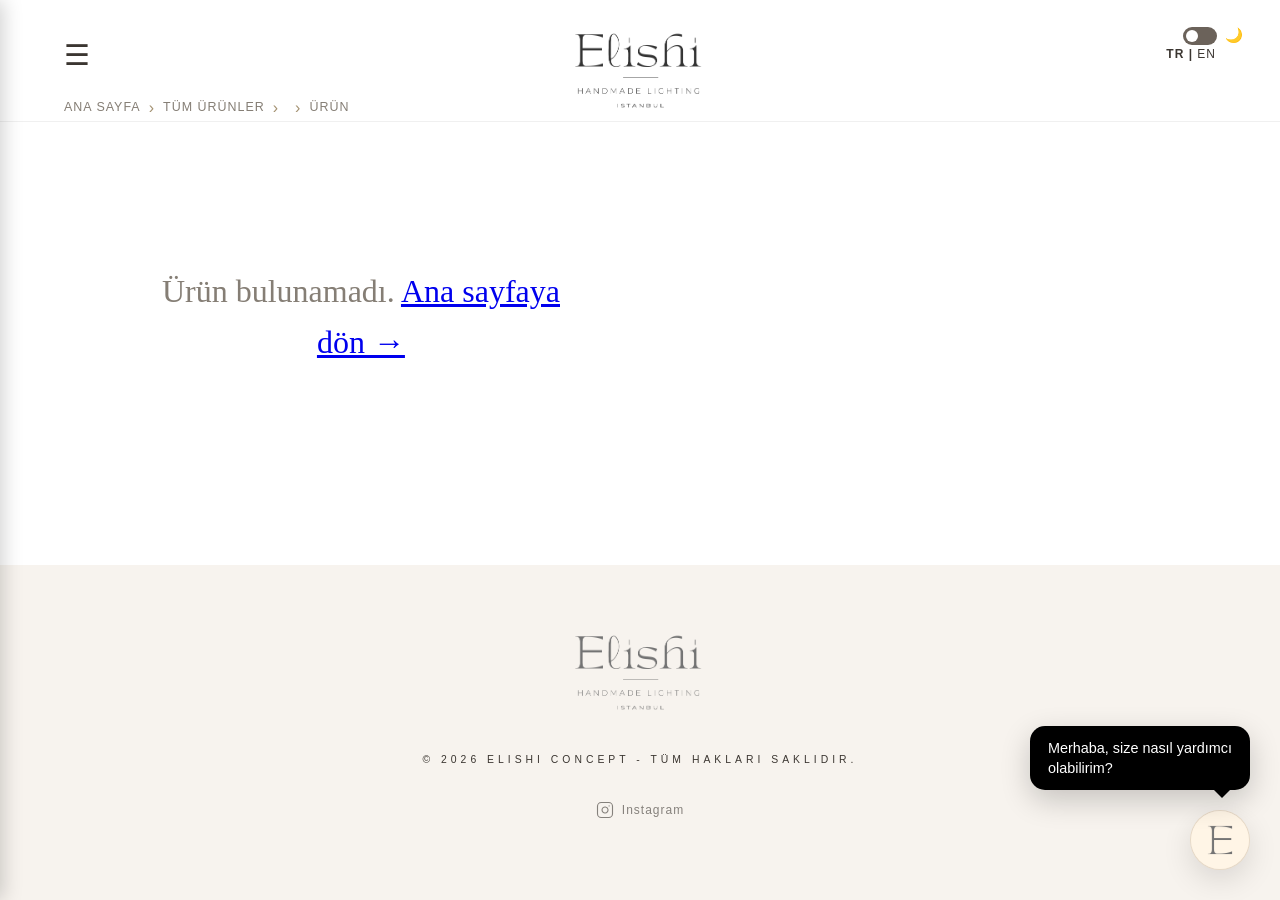
==== commit b785afaf: "commit" ====
--- a/product.html
+++ b/product.html
@@ -16,7 +16,7 @@
     <!-- Security: X-Content-Type-Options -->
     <meta http-equiv="X-Content-Type-Options" content="nosniff">
     <link rel="stylesheet" href="style.css?v=109">
-    <link rel="stylesheet" href="product.css?v=12">
+    <link rel="stylesheet" href="product.css?v=14">
     <link rel="preconnect" href="https://fonts.googleapis.com">
     <link rel="preconnect" href="https://fonts.gstatic.com" crossorigin>
     <link href="https://fonts.googleapis.com/css2?family=Cormorant+Garamond:ital,wght@0,300;0,400;0,600;1,400&family=Playfair+Display:ital,wght@0,400;0,600;1,400&family=Lato:wght@300;400;700&display=swap"
--- a/product.css
+++ b/product.css
@@ -18,7 +18,7 @@
 }
 
 body:not(.night-mode) .logo img {
-    filter: invert(1) opacity(0.8);
+    filter: brightness(0) opacity(0.8) !important;
 }
 
 .breadcrumb-bar {
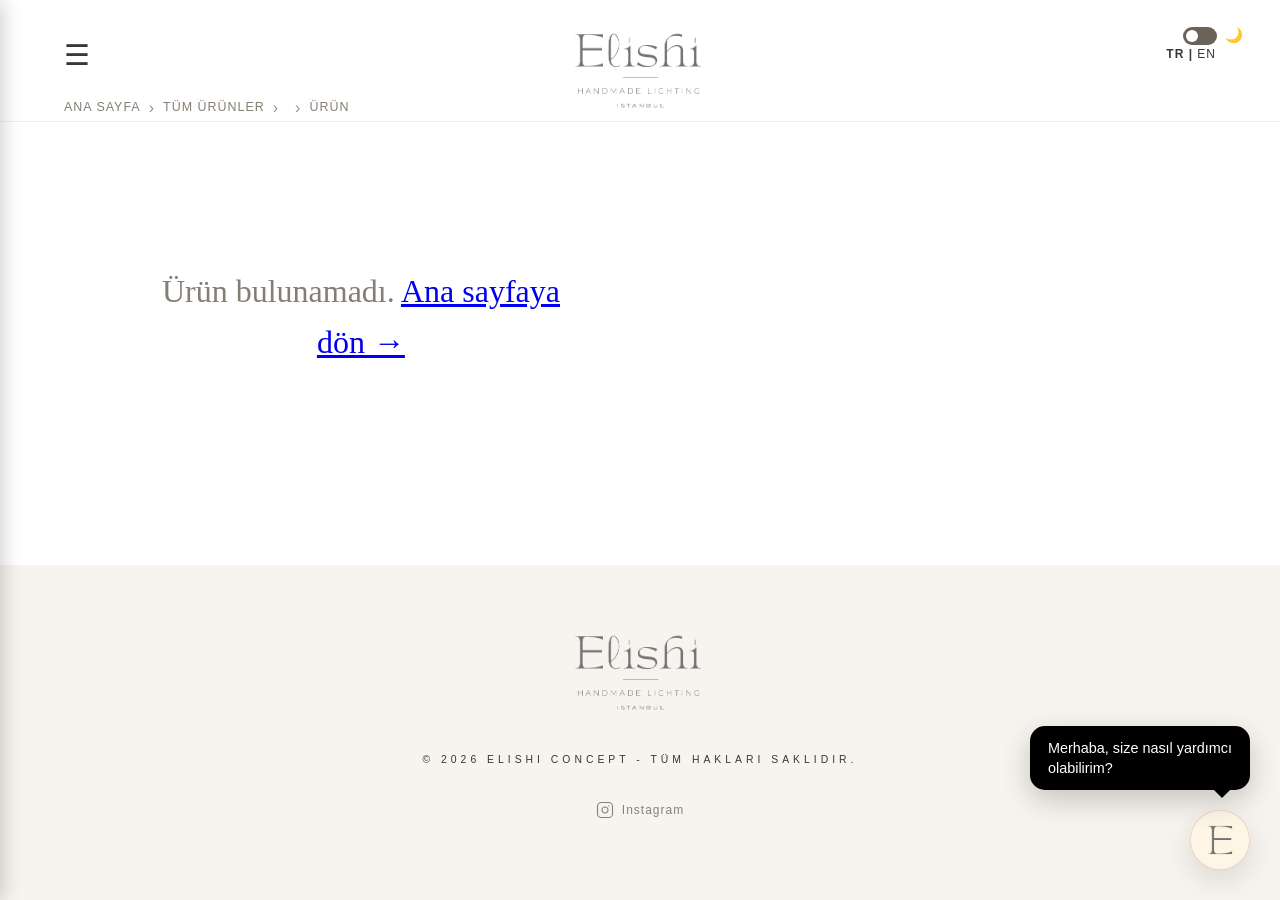
==== commit 64f404f6: "commit" ====
--- a/product.html
+++ b/product.html
@@ -16,7 +16,7 @@
     <!-- Security: X-Content-Type-Options -->
     <meta http-equiv="X-Content-Type-Options" content="nosniff">
     <link rel="stylesheet" href="style.css?v=109">
-    <link rel="stylesheet" href="product.css?v=14">
+    <link rel="stylesheet" href="product.css?v=15">
     <link rel="preconnect" href="https://fonts.googleapis.com">
     <link rel="preconnect" href="https://fonts.gstatic.com" crossorigin>
     <link href="https://fonts.googleapis.com/css2?family=Cormorant+Garamond:ital,wght@0,300;0,400;0,600;1,400&family=Playfair+Display:ital,wght@0,400;0,600;1,400&family=Lato:wght@300;400;700&display=swap"
--- a/product.css
+++ b/product.css
@@ -18,7 +18,7 @@
 }
 
 body:not(.night-mode) .logo img {
-    filter: brightness(0) opacity(0.8) !important;
+    filter: none !important;
 }
 
 .breadcrumb-bar {
